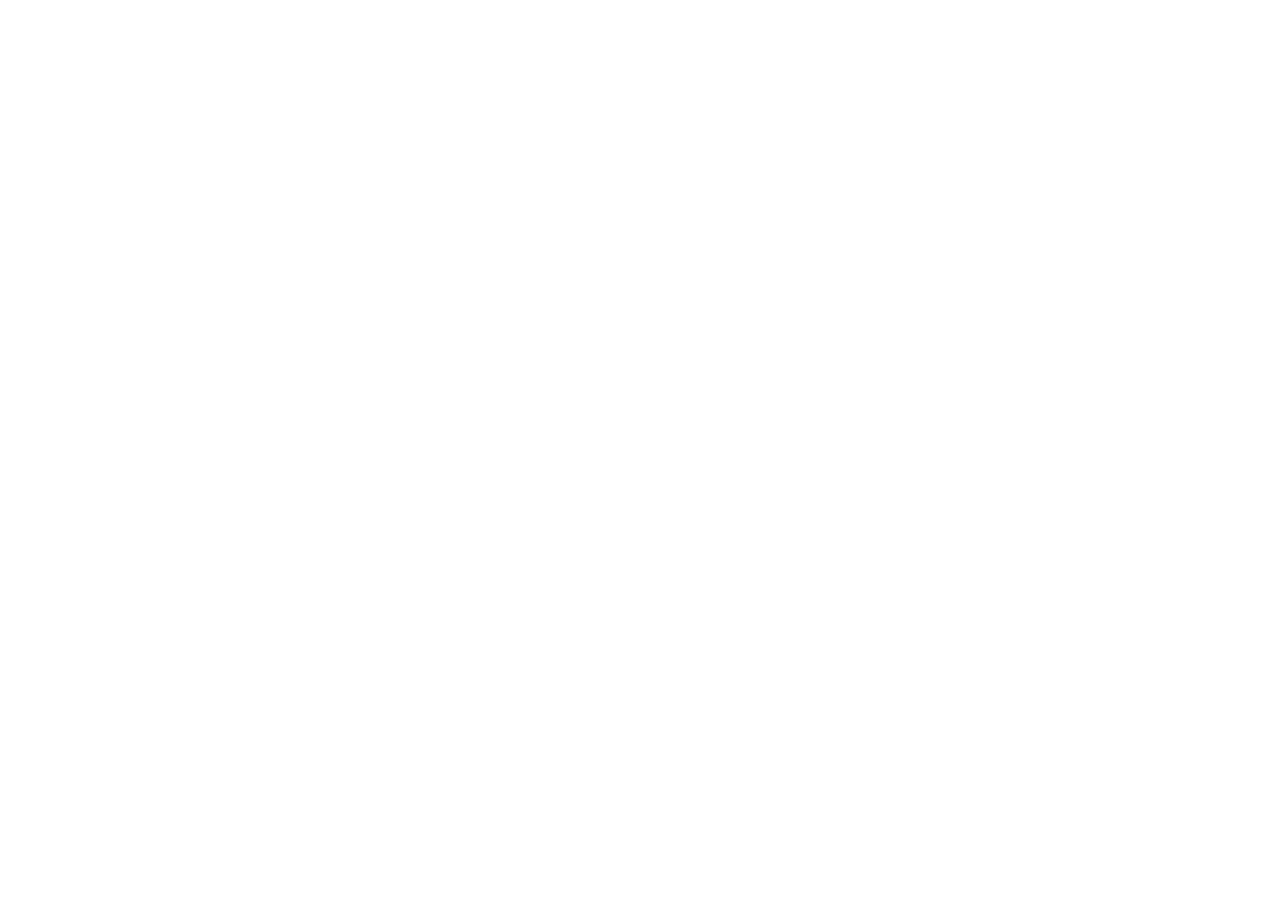
==== TO_DO_LIST/index.html @ ba0a30aa "folder structure created" ====
<!DOCTYPE html>
<html lang="en">
<head>
    <meta charset="UTF-8">
    <meta name="viewport" content="width=device-width, initial-scale=1.0">
    <title>TO_DO List</title>
</head>
<body>
    
</body>
</html>
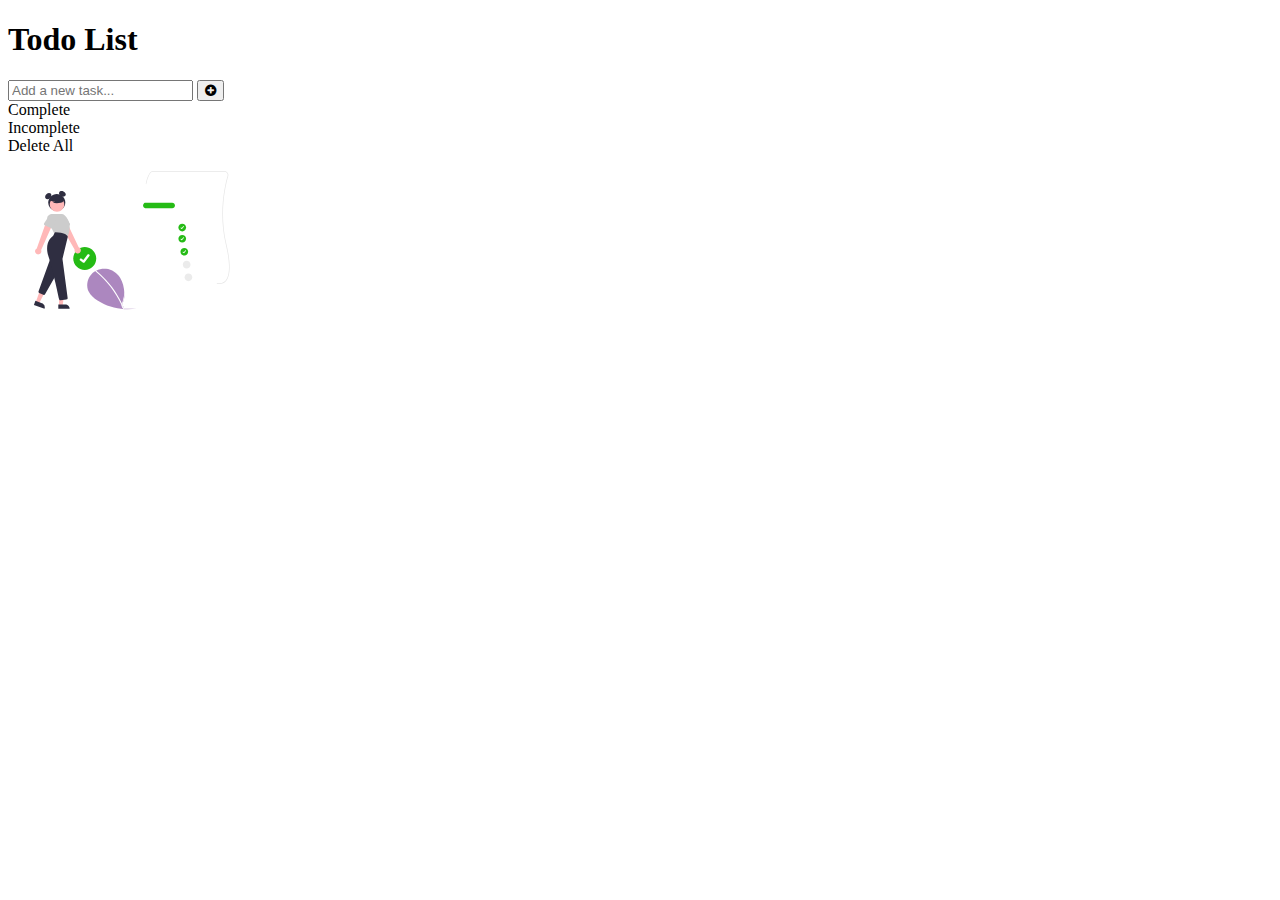
==== commit 2593f6a9: "HTML structure completed" ====
--- a/TO_DO_LIST/index.html
+++ b/TO_DO_LIST/index.html
@@ -3,9 +3,34 @@
 <head>
     <meta charset="UTF-8">
     <meta name="viewport" content="width=device-width, initial-scale=1.0">
-    <title>TO_DO List</title>
+    <title>TODO LIST</title>
+    <!-- Font Awesome  -->
+    <link rel="stylesheet" href="https://maxcdn.bootstrapcdn.com/font-awesome/4.5.0/css/font-awesome.min.css">
+
+    <!-- CSS  -->
+    <link rel="stylesheet" href="style.css">
 </head>
 <body>
-    
+    <div class="container">
+        <h1>Todo List</h1>
+        <div class="input-container">
+            <input type="text" class="todo-input" placeholder="Add a new task...">
+            <button class="add-button">
+                <i class="fa fa-plus-circle"></i>
+            </button>
+        </div>
+        <div class="filter">
+            <div class="filter" data-filter="completed">Complete</div>
+            <div class="filter" data-filter="pending">Incomplete</div>
+            <div class="delete-all">Delete All</div>
+        </div>
+        <div class="todos-container">
+            <ul class="todos"></ul>
+            <img class="empty-image" src="assets/empty.svg" alt="Image">
+        </div>
+    </div>
+
+    <!-- Script  -->
+    <script src="script.js"></script>
 </body>
 </html>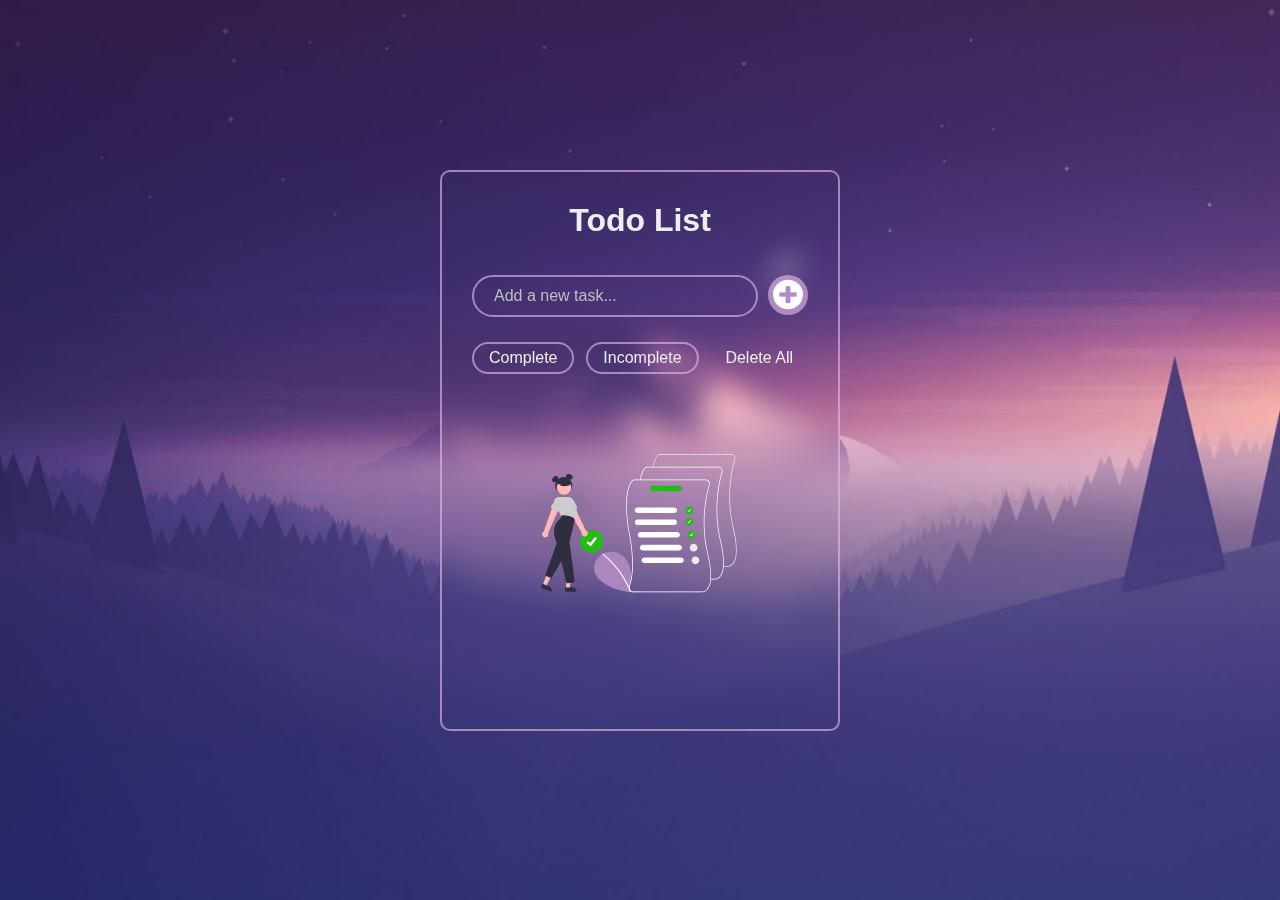
==== commit ca7d7db4: "Logic added" ====
--- a/TO_DO_LIST/index.html
+++ b/TO_DO_LIST/index.html
@@ -1,36 +1,32 @@
 <!DOCTYPE html>
 <html lang="en">
 <head>
-    <meta charset="UTF-8">
-    <meta name="viewport" content="width=device-width, initial-scale=1.0">
-    <title>TODO LIST</title>
-    <!-- Font Awesome  -->
-    <link rel="stylesheet" href="https://maxcdn.bootstrapcdn.com/font-awesome/4.5.0/css/font-awesome.min.css">
-
-    <!-- CSS  -->
-    <link rel="stylesheet" href="style.css">
+  <meta charset="UTF-8">
+  <meta http-equiv="X-UA-Compatible" content="IE=edge">
+  <meta name="viewport" content="width=device-width, initial-scale=1.0">
+  <title>TODO LIST</title>
+  <link rel="stylesheet" href="https://maxcdn.bootstrapcdn.com/font-awesome/4.5.0/css/font-awesome.min.css">
+  <link rel="stylesheet" href="style.css">
 </head>
 <body>
-    <div class="container">
-        <h1>Todo List</h1>
-        <div class="input-container">
-            <input type="text" class="todo-input" placeholder="Add a new task...">
-            <button class="add-button">
-                <i class="fa fa-plus-circle"></i>
-            </button>
-        </div>
-        <div class="filter">
-            <div class="filter" data-filter="completed">Complete</div>
-            <div class="filter" data-filter="pending">Incomplete</div>
-            <div class="delete-all">Delete All</div>
-        </div>
-        <div class="todos-container">
-            <ul class="todos"></ul>
-            <img class="empty-image" src="assets/empty.svg" alt="Image">
-        </div>
+  <div class="container">
+    <h1>Todo List</h1>
+    <div class="input-container">
+      <input class="todo-input" placeholder="Add a new task...">
+      <button class="add-button">
+        <i class="fa fa-plus-circle"></i>
+      </button>
     </div>
-
-    <!-- Script  -->
-    <script src="script.js"></script>
+    <div class="filters">
+      <div class="filter" data-filter="completed">Complete</div>
+      <div class="filter" data-filter="pending">Incomplete</div>
+      <div class="delete-all">Delete All</div>
+    </div>
+    <div class="todos-container">
+      <ul class="todos"></ul>
+      <img class="empty-image" src="assets/empty.svg">
+    </div>
+  </div>
+  <script src="./script.js"></script>
 </body>
-</html>+</html>
--- a/TO_DO_LIST/style.css
+++ b/TO_DO_LIST/style.css
@@ -0,0 +1,204 @@
+*,
+*::before,
+*::after {
+  margin: 0;
+  padding: 0;
+  box-sizing: border-box;
+}
+
+body {
+  font-family: 'Roboto', sans-serif;
+  height: 100vh;
+  display: flex;
+  align-items: center;
+  justify-content: center;
+  background: url(assets/background.jpg) no-repeat;
+  background-position: center;
+  background-size: cover;
+}
+
+.container {
+  width: 400px;
+  height: auto;
+  min-height: 400px;
+  padding: 30px;
+  background: transparent;
+  border: 2px solid #e6b7eca1;
+  border-radius: 10px;
+  backdrop-filter: blur(15px);
+}
+
+h1 {
+  color: #eee;
+  text-align: center;
+  margin-bottom: 36px;
+}
+
+.input-container {
+  display: flex;
+  justify-content: space-between;
+  margin-bottom: 25px;
+}
+
+.todo-input {
+  flex: 1;
+  outline: none;
+  padding: 10px 10px 10px 20px;
+  background-color: transparent;
+  border: 2px solid #e6b7eca1;
+  border-radius: 30px;
+  color: #eee;
+  font-size: 16px;
+  margin-right: 10px;
+}
+
+.todo-input::placeholder {
+  color: #bfbfbf;
+}
+
+.add-button {
+  border: none;
+  outline: none;
+  background: #e6b7eca1;
+  color: #fff;
+  font-size: 35px;
+  cursor: pointer;
+  border-radius: 40px;
+  width: 40px;
+  height: 40px;
+}
+
+.empty-image {
+  margin: 55px auto 0;
+  display: block;
+}
+
+.todo {
+  list-style: none;
+  display: flex;
+  align-items: center;
+  justify-content: space-between;
+  background-color: #463c7b;
+  border-radius: 5px;
+  margin: 10px 0;
+  padding: 10px 12px;
+  border: 2px solid #e6b7eca1;
+  transition: all 0.2s ease;
+}
+
+.todo:first-child {
+  margin-top: 0;
+}
+
+.todo:last-child {
+  margin-bottom: 0;
+}
+
+.todo:hover {
+  background-color:#e6b7eca1;
+}
+
+.todo label {
+  cursor: pointer;
+  width: fit-content;
+  display: flex;
+  align-items: center;
+  font-family: 'Roboto', sans-serif;
+  color: #eee;
+}
+
+.todo span {
+  padding-left: 20px;
+  position: relative;
+  cursor: pointer;
+}
+
+span::before {
+  content: "";
+  height: 20px;
+  width: 20px;
+  position: absolute;
+  margin-left: -30px;
+  border-radius: 100px;
+  border: 2px solid #e6b7eca1;
+}
+
+input[type='checkbox'] {
+  visibility: hidden;
+}
+
+input:checked + span {
+  text-decoration: line-through
+}
+
+.todo:hover input:checked + span::before, input:checked + span::before {
+  background-color: green;
+  border-color: #09bb21;
+}
+
+.todo:hover span::before {
+  border-color: #eee;
+}
+
+.todo .delete-btn  {
+  background-color: transparent;
+  border: none;
+  cursor: pointer;
+  color: #eee;
+  font-size: 24px;
+}
+
+.todos-container  {
+  height: 300px;
+  overflow: overlay;
+}
+
+.todos-container::-webkit-scrollbar-track  {
+  background: rgb(247, 247, 247);
+  border-radius: 20px
+}
+
+.todos-container::-webkit-scrollbar  {
+  width: 0;
+}
+
+.todos-container:hover::-webkit-scrollbar  {
+  width: 7px;
+}
+
+.todos-container::-webkit-scrollbar-thumb  {
+  background: #d5d5d5;
+  border-radius: 20px;
+}
+
+.filters {
+  display: flex;
+  justify-content: space-between;
+  margin-bottom: 25px;
+}
+
+.filter {
+  color: #eee;
+  padding: 5px 15px;
+  border-radius: 100px;
+  border: 2px solid #e6b7eca1;
+  transition: all 0.2s ease;
+  cursor: pointer;
+}
+
+.filter.active, .filter:hover {
+  background-color: #e6b7eca1;
+}
+
+.delete-all {
+  display: flex;
+  color: #eee;
+  padding: 7px 15px;
+  cursor: pointer;
+  transition: all 0.2s ease;
+}
+
+.delete-all:hover {
+  border-radius: 5px;
+  background-color: #e6b7eca1;
+}
